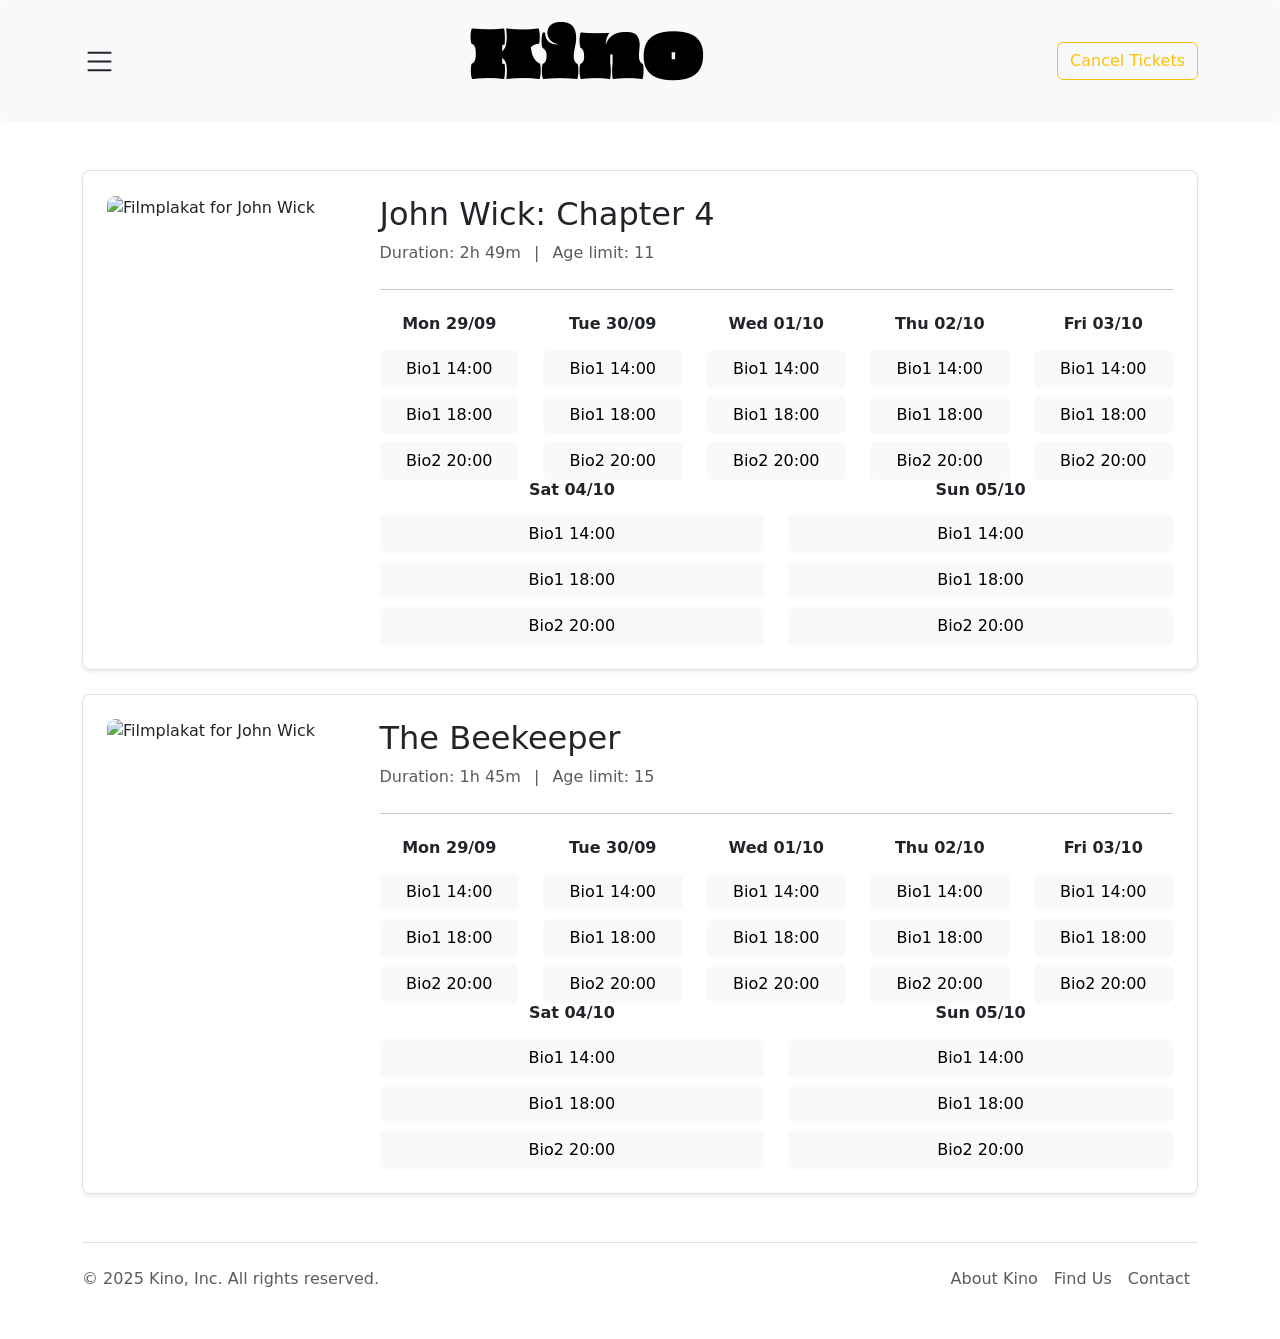
==== src/main/resources/static/index.html @ 3d9bc224 "Fix" ====
<!DOCTYPE html>
<html lang="en">
<head>
    <meta charset="UTF-8">
    <meta name="viewport" content="width=device-width, initial-scale=1">
    <title>Frontpage</title>
    <!-- Bootstrap CSS -->
    <link href="https://cdn.jsdelivr.net/npm/bootstrap@5.3.8/dist/css/bootstrap.min.css" rel="stylesheet">

    <link rel="preconnect" href="https://fonts.googleapis.com">
    <link rel="preconnect" href="https://fonts.gstatic.com" crossorigin>
    <link href="https://fonts.googleapis.com/css2?family=Oi&display=swap" rel="stylesheet">

    <link rel="stylesheet" href="css/style.css">

</head>
<body>


<!-- NAVBAR -->
<nav class="navbar bg-body-tertiary rounded mb-3" aria-label="Simple navbar">
    <div class="container">

        <div class="dropdown">
            <a href="#" class="text-dark" role="button" data-bs-toggle="dropdown" aria-expanded="false">
                <svg xmlns="http://www.w3.org/2000/svg" width="35" height="35" fill="currentColor" class="bi bi-list"
                     viewBox="0 0 16 16">
                    <path fill-rule="evenodd"
                          d="M2.5 12a.5.5 0 0 1 .5-.5h10a.5.5 0 0 1 0 1H3a.5.5 0 0 1-.5-.5m0-4a.5.5 0 0 1 .5-.5h10a.5.5 0 0 1 0 1H3a.5.5 0 0 1-.5-.5m0-4a.5.5 0 0 1 .5-.5h10a.5.5 0 0 1 0 1H3a.5.5 0 0 1-.5-.5"/>
                </svg>
            </a>
            <ul class="dropdown-menu">
                <li><a class="dropdown-item" href="#">About Kino</a></li>
                <li><a class="dropdown-item" href="#">Find Us</a></li>
                <li><a class="dropdown-item" href="#">Contact</a></li>
            </ul>
        </div>

        <a class="navbar-brand mx-auto" id="logo" href="#">Kino</a>

        <button class="btn btn-outline-warning" type="button" data-bs-toggle="modal" data-bs-target="#cancelBookingModal">
            Cancel Tickets
        </button>
    </div>
</nav>
<!-- NAVBAR -->

<!-- MOVIE CONTAINER -->
<div class="container my-5">

    <div class="border rounded-3 p-4 mb-4 shadow-sm">
        <div class="row g-4">
            <div class="col-md-3">
                <div class="movie-poster-container">
                    <img src="https://media-cache.cinematerial.com/p/500x/tzij2ug6/john-wick-chapter-4-movie-poster.jpg?v=1719548432"
                         class="img-fluid rounded-3" alt="Filmplakat for John Wick">
                    <div class="movie-info-overlay">
                        <p><strong>Genre:</strong> Action</p>
                        <p><strong>Duration:</strong> 2t 49m</p>
                        <p><strong>Age limit:</strong> 11 </p>
                        <p><strong>Release date:</strong> 10/05/2025</p>
                        <hr>
                        <p><strong>Description:</strong><br>
                            John Wick uncovers a path to defeating The High Table. But before he can earn his freedom,
                            Wick must face off against a new enemy...</p>
                        <hr>
                        <p><strong>Actors:</strong><br>
                            Keanu Reeves, Laurence Fishburne, George Georgiou...</p>
                    </div>

                </div>
            </div>
            <div class="col-md-9">

                <h2>John Wick: Chapter 4</h2>
                <p class="text-muted">
                    <span>Duration: 2h 49m</span>
                    <span class="mx-2">|</span> <span>Age limit: 11</span>
                </p>
                <hr class="my-4">
                <div class="row">

                    <div class="col">
                        <h6 class="text-center fw-bold text-nowrap">Mon 29/09</h6>
                        <div class="d-grid gap-2 mt-3">
                            <a href="#" class="btn btn-light text-nowrap showtime-btn">Bio1 14:00</a>
                            <a href="#" class="btn btn-light text-nowrap showtime-btn">Bio1 18:00</a>
                            <a href="#" class="btn btn-light text-nowrap showtime-btn">Bio2 20:00</a>
                        </div>
                    </div>

                    <div class="col">
                        <h6 class="text-center fw-bold text-nowrap">Tue 30/09</h6>
                        <div class="d-grid gap-2 mt-3">
                            <a href="#" class="btn btn-light text-nowrap showtime-btn">Bio1 14:00</a>
                            <a href="#" class="btn btn-light text-nowrap showtime-btn">Bio1 18:00</a>
                            <a href="#" class="btn btn-light text-nowrap showtime-btn">Bio2 20:00</a>
                        </div>
                    </div>

                    <div class="col">
                        <h6 class="text-center fw-bold text-nowrap">Wed 01/10</h6>
                        <div class="d-grid gap-2 mt-3">
                            <a href="#" class="btn btn-light text-nowrap showtime-btn">Bio1 14:00</a>
                            <a href="#" class="btn btn-light text-nowrap showtime-btn">Bio1 18:00</a>
                            <a href="#" class="btn btn-light text-nowrap showtime-btn">Bio2 20:00</a>
                        </div>
                    </div>

                    <div class="col">
                        <h6 class="text-center fw-bold text-nowrap">Thu 02/10</h6>
                        <div class="d-grid gap-2 mt-3">
                            <a href="#" class="btn btn-light text-nowrap showtime-btn">Bio1 14:00</a>
                            <a href="#" class="btn btn-light text-nowrap showtime-btn">Bio1 18:00</a>
                            <a href="#" class="btn btn-light text-nowrap showtime-btn">Bio2 20:00</a>
                        </div>
                    </div>

                    <div class="col">
                        <h6 class="text-center fw-bold text-nowrap">Fri 03/10</h6>
                        <div class="d-grid gap-2 mt-3">
                            <a href="#" class="btn btn-light text-nowrap showtime-btn">Bio1 14:00</a>
                            <a href="#" class="btn btn-light text-nowrap showtime-btn">Bio1 18:00</a>
                            <a href="#" class="btn btn-light text-nowrap showtime-btn">Bio2 20:00</a>
                        </div>
                    </div>

                    <div class="col">
                        <h6 class="text-center fw-bold text-nowrap">Sat 04/10</h6>
                        <div class="d-grid gap-2 mt-3">
                            <a href="#" class="btn btn-light text-nowrap showtime-btn">Bio1 14:00</a>
                            <a href="#" class="btn btn-light text-nowrap showtime-btn">Bio1 18:00</a>
                            <a href="#" class="btn btn-light text-nowrap showtime-btn">Bio2 20:00</a>
                        </div>
                    </div>

                    <div class="col">
                        <h6 class="text-center fw-bold text-nowrap">Sun 05/10</h6>
                        <div class="d-grid gap-2 mt-3">
                            <a href="#" class="btn btn-light text-nowrap showtime-btn">Bio1 14:00</a>
                            <a href="#" class="btn btn-light text-nowrap showtime-btn">Bio1 18:00</a>
                            <a href="#" class="btn btn-light text-nowrap showtime-btn">Bio2 20:00</a>
                        </div>
                    </div>

                </div>
            </div>
        </div>
    </div>


    <div class="border rounded-3 p-4 mb-4 shadow-sm">
        <div class="row g-4">
            <div class="col-md-3">
                <div class="movie-poster-container">
                    <img src="https://m.media-amazon.com/images/M/MV5BNzg3YjVmZGYtOTc5MC00MDdiLTllOTYtZWQ0ODQ1MmMyNTExXkEyXkFqcGc@._V1_FMjpg_UX1000_.jpg"
                         class="img-fluid rounded-3" alt="Filmplakat for John Wick">
                    <div class="movie-info-overlay">
                        <p><strong>Genre:</strong> Action</p>
                        <p><strong>Duration:</strong> 1t 45m</p>
                        <p><strong>Age limit:</strong> 15 </p>
                        <p><strong>Release date:</strong> 18/02/2024</p>
                        <hr>
                        <p><strong>Description:</strong><br>
                            A former operative of a powerful organization embarks on a brutal campaign for vengeance.
                        </p>
                        <hr>
                        <p><strong>Actors:</strong><br>
                            Jason Statham, Emmy Raver-Lampman, Bobby Naderi...</p>
                    </div>

                </div>
            </div>
            <div class="col-md-9">

                <h2>The Beekeeper</h2>
                <p class="text-muted">
                    <span>Duration: 1h 45m</span>
                    <span class="mx-2">|</span> <span>Age limit: 15</span>
                </p>
                <hr class="my-4">
                <div class="row">

                    <div class="col">
                        <h6 class="text-center fw-bold text-nowrap">Mon 29/09</h6>
                        <div class="d-grid gap-2 mt-3">
                            <a href="#" class="btn btn-light text-nowrap showtime-btn">Bio1 14:00</a>
                            <a href="#" class="btn btn-light text-nowrap showtime-btn">Bio1 18:00</a>
                            <a href="#" class="btn btn-light text-nowrap showtime-btn">Bio2 20:00</a>
                        </div>
                    </div>

                    <div class="col">
                        <h6 class="text-center fw-bold text-nowrap">Tue 30/09</h6>
                        <div class="d-grid gap-2 mt-3">
                            <a href="#" class="btn btn-light text-nowrap showtime-btn">Bio1 14:00</a>
                            <a href="#" class="btn btn-light text-nowrap showtime-btn">Bio1 18:00</a>
                            <a href="#" class="btn btn-light text-nowrap showtime-btn">Bio2 20:00</a>
                        </div>
                    </div>

                    <div class="col">
                        <h6 class="text-center fw-bold text-nowrap">Wed 01/10</h6>
                        <div class="d-grid gap-2 mt-3">
                            <a href="#" class="btn btn-light text-nowrap showtime-btn">Bio1 14:00</a>
                            <a href="#" class="btn btn-light text-nowrap showtime-btn">Bio1 18:00</a>
                            <a href="#" class="btn btn-light text-nowrap showtime-btn">Bio2 20:00</a>
                        </div>
                    </div>

                    <div class="col">
                        <h6 class="text-center fw-bold text-nowrap">Thu 02/10</h6>
                        <div class="d-grid gap-2 mt-3">
                            <a href="#" class="btn btn-light text-nowrap showtime-btn">Bio1 14:00</a>
                            <a href="#" class="btn btn-light text-nowrap showtime-btn">Bio1 18:00</a>
                            <a href="#" class="btn btn-light text-nowrap showtime-btn">Bio2 20:00</a>
                        </div>
                    </div>

                    <div class="col">
                        <h6 class="text-center fw-bold text-nowrap">Fri 03/10</h6>
                        <div class="d-grid gap-2 mt-3">
                            <a href="#" class="btn btn-light text-nowrap showtime-btn">Bio1 14:00</a>
                            <a href="#" class="btn btn-light text-nowrap showtime-btn">Bio1 18:00</a>
                            <a href="#" class="btn btn-light text-nowrap showtime-btn">Bio2 20:00</a>
                        </div>
                    </div>

                    <div class="col">
                        <h6 class="text-center fw-bold text-nowrap">Sat 04/10</h6>
                        <div class="d-grid gap-2 mt-3">
                            <a href="#" class="btn btn-light text-nowrap showtime-btn">Bio1 14:00</a>
                            <a href="#" class="btn btn-light text-nowrap showtime-btn">Bio1 18:00</a>
                            <a href="#" class="btn btn-light text-nowrap showtime-btn">Bio2 20:00</a>
                        </div>
                    </div>

                    <div class="col">
                        <h6 class="text-center fw-bold text-nowrap">Sun 05/10</h6>
                        <div class="d-grid gap-2 mt-3">
                            <a href="#" class="btn btn-light text-nowrap showtime-btn">Bio1 14:00</a>
                            <a href="#" class="btn btn-light text-nowrap showtime-btn">Bio1 18:00</a>
                            <a href="#" class="btn btn-light text-nowrap showtime-btn">Bio2 20:00</a>
                        </div>
                    </div>

                </div>
            </div>
        </div>
    </div>


</div>
<!-- MOVIE CONTAINER -->







<div class="modal fade" id="cancelBookingModal" tabindex="-1" aria-labelledby="cancelBookingModalLabel" aria-hidden="true">
    <div class="modal-dialog modal-dialog-centered">
        <div class="modal-content">

            <div class="modal-header">
                <h5 class="modal-title" id="cancelBookingModalLabel">Cancel Your Tickets</h5>
                <button type="button" class="btn-close" data-bs-dismiss="modal" aria-label="Close"></button>
            </div>

            <div class="modal-body">

                <div id="modal-step-1">
                    <p>Enter your email and booking code to find and cancel your order.</p>
                    <form>
                        <div class="mb-3">
                            <label for="emailInput" class="form-label">Email address</label>
                            <input type="email" class="form-control" id="emailInput" placeholder="name@example.com">
                        </div>
                        <div class="mb-3">
                            <label for="bookingCodeInput" class="form-label">Booking code</label>
                            <input type="text" class="form-control" id="bookingCodeInput" placeholder="Enter your code here...">
                        </div>
                    </form>
                </div>

                <div id="modal-step-2" class="d-none text-center">
                    <h4>John Wick: Chapter 4</h4>
                    <p class="lead">Monday 29/09/2025</p>
                    <p><strong>Number of tickets: 5</strong></p>
                    <p class="mt-4">Are you sure you want to cancel this booking?</p>
                </div>

            </div>
            <div class="modal-footer">

                <div id="footer-step-1">
                    <button type="button" class="btn btn-primary" id="submit-booking-code">Submit</button>
                </div>

                <div id="footer-step-2" class="d-none w-100 d-flex justify-content-between">
                    <button type="button" class="btn btn-danger" id="back-to-step-1">Go Back</button>
                    <button type="button" class="btn btn-success">Confirm Cancellation</button>
                </div>

            </div>
        </div>
    </div>
</div>







<div class="modal fade" id="seatSelectionModal" tabindex="-1" aria-labelledby="seatSelectionModalLabel" aria-hidden="true">
    <div class="modal-dialog modal-xl modal-dialog-centered">
        <div class="modal-content bg-dark text-white">

            <div class="modal-header border-secondary">
                <h5 class="modal-title" id="seatSelectionModalLabel">Select Your Seats</h5>
                <button type="button" class="btn-close btn-close-white" data-bs-dismiss="modal" aria-label="Close"></button>
            </div>

            <div class="modal-body">
                <div id="seat-map-container"></div>

                <div class="d-flex justify-content-center gap-4 mt-4">
                    <div class="d-flex align-items-center gap-2">
                        <div class="seat-legend available"></div>
                        <span>Available Seat</span>
                    </div>
                    <div class="d-flex align-items-center gap-2">
                        <div class="seat-legend selected"></div>
                        <span>Your Seats</span>
                    </div>
                    <div class="d-flex align-items-center gap-2">
                        <div class="seat-legend sold"></div>
                        <span>Sold</span>
                    </div>
                </div>
            </div>

            <div class="modal-footer border-secondary">
                <button type="button" class="btn btn-danger" data-bs-dismiss="modal">Cancel</button>
                <button type="button" class="btn btn-success">Confirm</button>
            </div>
        </div>
    </div>
</div>










<!-- FOOTER -->
<div class="container">
    <footer class="d-flex flex-wrap justify-content-between align-items-center py-3 my-4 border-top">

        <p class="col-md-5 mb-0 text-muted">&copy; 2025 Kino, Inc. All rights reserved.</p>

        <ul class="nav col-md-4 justify-content-end">
            <li class="nav-item"><a href="#" class="nav-link px-2 text-muted">About Kino</a></li>
            <li class="nav-item"><a href="#" class="nav-link px-2 text-muted">Find Us</a></li>
            <li class="nav-item"><a href="#" class="nav-link px-2 text-muted">Contact</a></li>
        </ul>

    </footer>
</div>
<!-- FOOTER -->








<!-- Bootstrap JavaScript -->
<script src="https://cdn.jsdelivr.net/npm/bootstrap@5.3.8/dist/js/bootstrap.bundle.min.js"></script>

<script src="js/script.js"></script>



</body>

</html>
---- src/main/resources/static/css/style.css ----
#logo {
    font-family: 'Oi', sans-serif;
    font-size: 4rem; /* Juster størrelsen efter smag */
}


/* 1. Containeren der holder både billede og overlay */
.movie-poster-container {
    position: relative; /* Nødvendig for at kunne positionere overlay'et korrekt indeni */
    cursor: pointer; /* Ændrer musen til en hånd, så det føles interaktivt */
    overflow: hidden; /* Sikrer at overlay'ets afrundede hjørner matcher billedets */
    border-radius: var(--bs-border-radius-lg); /* Matcher Bootstraps "rounded-3" */
}

/* 2. Selve overlay-boksen med information */
.movie-info-overlay {
    position: absolute;
    top: 0;
    left: 0;
    width: 100%;
    height: 100%;

    background-color: rgba(20, 20, 20, 0.95);
    color: white;

    padding: 1.5rem;

    opacity: 0;
    visibility: hidden;

    transition: opacity 0.3s ease-in-out, visibility 0.3s ease-in-out;

    /* BEHOLD DENNE LINJE for at aktivere scroll */
    overflow-y: auto;

    /* ---- NY KODE STARTER HER ---- */

    /* Regel til at skjule scrollbar i Firefox */
    scrollbar-width: none;

    /* Regel til at skjule scrollbar i Internet Explorer og Edge (ældre) */
    -ms-overflow-style: none;
}

/* Ny, separat regel til at skjule scrollbar i Chrome, Safari og andre WebKit-browsere */
.movie-info-overlay::-webkit-scrollbar {
    display: none;
}

/* 3. Magien: Når man holder musen over containeren, vises overlay'et */
.movie-poster-container:hover .movie-info-overlay {
    opacity: 1; /* Gør den fuldt synlig */
    visibility: visible;
}




/* Custom CSS til sædevælger */
#seat-map-container {
    display: grid;
    /* Laver et gitter med 12 lige brede kolonner */
    grid-template-columns: repeat(12, auto);
    gap: 6px; /* Afstand mellem sæderne */
    justify-content: center;     /* Centrerer hele det nu mindre gitter i midten af modalen */

}

.seat {
    width: 25px;
    height: 25px;
    background-color: #800080; /* Lilla for ledige sæder */
    border-radius: 4px;
    cursor: pointer;
    transition: transform 0.1s ease-in-out, background-color 0.2s;
}

/* Visuel feedback når man holder musen over et ledigt sæde */
.seat:not(.sold):not(.selected):hover {
    transform: scale(1.1);
    background-color: #a040a0;
}

.seat.sold {
    background-color: #dc3545; /* Rød for solgte sæder */
    cursor: not-allowed;
}

.seat.selected {
    background-color: #ffffff; /* Hvid for valgte sæder */
}

/* CSS til farveforklaringen (legend) */
.seat-legend {
    width: 20px;
    height: 20px;
    border-radius: 4px;
}
.seat-legend.available { background-color: #800080; }
.seat-legend.selected { background-color: #ffffff; }
.seat-legend.sold { background-color: #dc3545; }
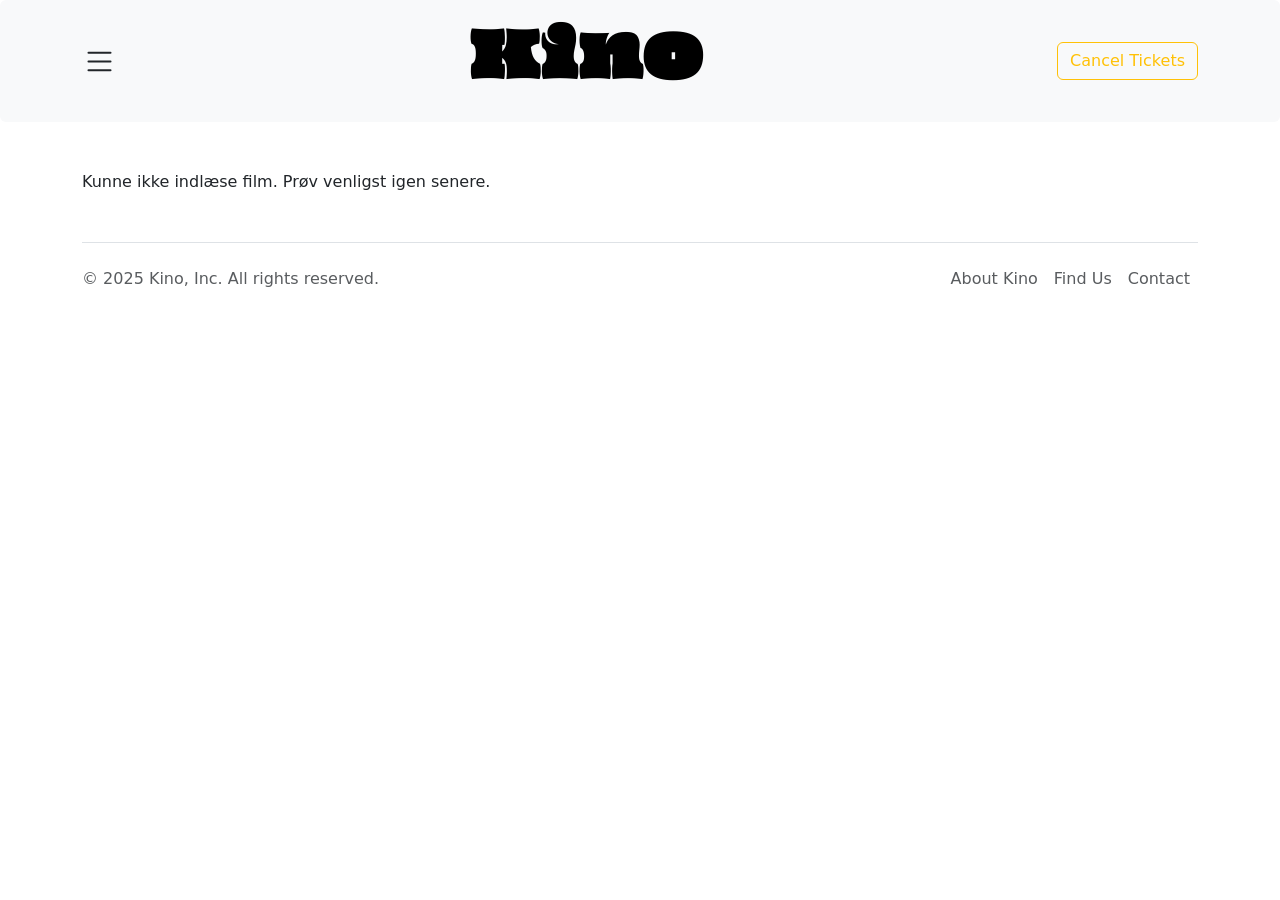
==== commit b06cd0fc: "Film kan ses via template!" ====
--- a/src/main/resources/static/index.html
+++ b/src/main/resources/static/index.html
@@ -4,7 +4,6 @@
     <meta charset="UTF-8">
     <meta name="viewport" content="width=device-width, initial-scale=1">
     <title>Frontpage</title>
-    <!-- Bootstrap CSS -->
     <link href="https://cdn.jsdelivr.net/npm/bootstrap@5.3.8/dist/css/bootstrap.min.css" rel="stylesheet">
 
     <link rel="preconnect" href="https://fonts.googleapis.com">
@@ -17,7 +16,6 @@
 <body>
 
 
-<!-- NAVBAR -->
 <nav class="navbar bg-body-tertiary rounded mb-3" aria-label="Simple navbar">
     <div class="container">
 
@@ -38,228 +36,47 @@
 
         <a class="navbar-brand mx-auto" id="logo" href="#">Kino</a>
 
-        <button class="btn btn-outline-warning" type="button" data-bs-toggle="modal" data-bs-target="#cancelBookingModal">
+        <button class="btn btn-outline-warning" type="button" data-bs-toggle="modal"
+                data-bs-target="#cancelBookingModal">
             Cancel Tickets
         </button>
     </div>
 </nav>
-<!-- NAVBAR -->
-
-<!-- MOVIE CONTAINER -->
-<div class="container my-5">
-
+<template id="movie-template">
     <div class="border rounded-3 p-4 mb-4 shadow-sm">
         <div class="row g-4">
             <div class="col-md-3">
                 <div class="movie-poster-container">
-                    <img src="https://media-cache.cinematerial.com/p/500x/tzij2ug6/john-wick-chapter-4-movie-poster.jpg?v=1719548432"
-                         class="img-fluid rounded-3" alt="Filmplakat for John Wick">
+                    <img class="img-fluid rounded-3 movie-poster" alt="Filmplakat">
                     <div class="movie-info-overlay">
-                        <p><strong>Genre:</strong> Action</p>
-                        <p><strong>Duration:</strong> 2t 49m</p>
-                        <p><strong>Age limit:</strong> 11 </p>
-                        <p><strong>Release date:</strong> 10/05/2025</p>
+                        <p><strong>Genre:</strong> <span class="movie-genre"></span></p>
+                        <p><strong>Duration:</strong> <span class="movie-duration"></span></p>
+                        <p><strong>Age limit:</strong> <span class="movie-age-limit"></span></p>
+                        <p><strong>Release date:</strong> <span class="movie-release-date"></span></p>
                         <hr>
-                        <p><strong>Description:</strong><br>
-                            John Wick uncovers a path to defeating The High Table. But before he can earn his freedom,
-                            Wick must face off against a new enemy...</p>
+                        <p><strong>Description:</strong><br><span class="movie-description"></span></p>
                         <hr>
-                        <p><strong>Actors:</strong><br>
-                            Keanu Reeves, Laurence Fishburne, George Georgiou...</p>
+                        <p><strong>Actors:</strong><br><span class="movie-actors"></span></p>
                     </div>
-
                 </div>
             </div>
             <div class="col-md-9">
-
-                <h2>John Wick: Chapter 4</h2>
+                <h2 class="movie-title"></h2>
                 <p class="text-muted">
-                    <span>Duration: 2h 49m</span>
-                    <span class="mx-2">|</span> <span>Age limit: 11</span>
+                    <span>Duration: <span class="movie-duration-text"></span></span>
+                    <span class="mx-2">|</span> <span>Age limit: <span class="movie-age-limit-text"></span></span>
                 </p>
                 <hr class="my-4">
-                <div class="row">
-
-                    <div class="col">
-                        <h6 class="text-center fw-bold text-nowrap">Mon 29/09</h6>
-                        <div class="d-grid gap-2 mt-3">
-                            <a href="#" class="btn btn-light text-nowrap showtime-btn">Bio1 14:00</a>
-                            <a href="#" class="btn btn-light text-nowrap showtime-btn">Bio1 18:00</a>
-                            <a href="#" class="btn btn-light text-nowrap showtime-btn">Bio2 20:00</a>
-                        </div>
-                    </div>
-
-                    <div class="col">
-                        <h6 class="text-center fw-bold text-nowrap">Tue 30/09</h6>
-                        <div class="d-grid gap-2 mt-3">
-                            <a href="#" class="btn btn-light text-nowrap showtime-btn">Bio1 14:00</a>
-                            <a href="#" class="btn btn-light text-nowrap showtime-btn">Bio1 18:00</a>
-                            <a href="#" class="btn btn-light text-nowrap showtime-btn">Bio2 20:00</a>
-                        </div>
-                    </div>
-
-                    <div class="col">
-                        <h6 class="text-center fw-bold text-nowrap">Wed 01/10</h6>
-                        <div class="d-grid gap-2 mt-3">
-                            <a href="#" class="btn btn-light text-nowrap showtime-btn">Bio1 14:00</a>
-                            <a href="#" class="btn btn-light text-nowrap showtime-btn">Bio1 18:00</a>
-                            <a href="#" class="btn btn-light text-nowrap showtime-btn">Bio2 20:00</a>
-                        </div>
-                    </div>
-
-                    <div class="col">
-                        <h6 class="text-center fw-bold text-nowrap">Thu 02/10</h6>
-                        <div class="d-grid gap-2 mt-3">
-                            <a href="#" class="btn btn-light text-nowrap showtime-btn">Bio1 14:00</a>
-                            <a href="#" class="btn btn-light text-nowrap showtime-btn">Bio1 18:00</a>
-                            <a href="#" class="btn btn-light text-nowrap showtime-btn">Bio2 20:00</a>
-                        </div>
-                    </div>
-
-                    <div class="col">
-                        <h6 class="text-center fw-bold text-nowrap">Fri 03/10</h6>
-                        <div class="d-grid gap-2 mt-3">
-                            <a href="#" class="btn btn-light text-nowrap showtime-btn">Bio1 14:00</a>
-                            <a href="#" class="btn btn-light text-nowrap showtime-btn">Bio1 18:00</a>
-                            <a href="#" class="btn btn-light text-nowrap showtime-btn">Bio2 20:00</a>
-                        </div>
-                    </div>
-
-                    <div class="col">
-                        <h6 class="text-center fw-bold text-nowrap">Sat 04/10</h6>
-                        <div class="d-grid gap-2 mt-3">
-                            <a href="#" class="btn btn-light text-nowrap showtime-btn">Bio1 14:00</a>
-                            <a href="#" class="btn btn-light text-nowrap showtime-btn">Bio1 18:00</a>
-                            <a href="#" class="btn btn-light text-nowrap showtime-btn">Bio2 20:00</a>
-                        </div>
-                    </div>
-
-                    <div class="col">
-                        <h6 class="text-center fw-bold text-nowrap">Sun 05/10</h6>
-                        <div class="d-grid gap-2 mt-3">
-                            <a href="#" class="btn btn-light text-nowrap showtime-btn">Bio1 14:00</a>
-                            <a href="#" class="btn btn-light text-nowrap showtime-btn">Bio1 18:00</a>
-                            <a href="#" class="btn btn-light text-nowrap showtime-btn">Bio2 20:00</a>
-                        </div>
-                    </div>
-
+                <div class="row movie-showtimes-container">
                 </div>
             </div>
         </div>
     </div>
-
-
-    <div class="border rounded-3 p-4 mb-4 shadow-sm">
-        <div class="row g-4">
-            <div class="col-md-3">
-                <div class="movie-poster-container">
-                    <img src="https://m.media-amazon.com/images/M/MV5BNzg3YjVmZGYtOTc5MC00MDdiLTllOTYtZWQ0ODQ1MmMyNTExXkEyXkFqcGc@._V1_FMjpg_UX1000_.jpg"
-                         class="img-fluid rounded-3" alt="Filmplakat for John Wick">
-                    <div class="movie-info-overlay">
-                        <p><strong>Genre:</strong> Action</p>
-                        <p><strong>Duration:</strong> 1t 45m</p>
-                        <p><strong>Age limit:</strong> 15 </p>
-                        <p><strong>Release date:</strong> 18/02/2024</p>
-                        <hr>
-                        <p><strong>Description:</strong><br>
-                            A former operative of a powerful organization embarks on a brutal campaign for vengeance.
-                        </p>
-                        <hr>
-                        <p><strong>Actors:</strong><br>
-                            Jason Statham, Emmy Raver-Lampman, Bobby Naderi...</p>
-                    </div>
-
-                </div>
-            </div>
-            <div class="col-md-9">
-
-                <h2>The Beekeeper</h2>
-                <p class="text-muted">
-                    <span>Duration: 1h 45m</span>
-                    <span class="mx-2">|</span> <span>Age limit: 15</span>
-                </p>
-                <hr class="my-4">
-                <div class="row">
-
-                    <div class="col">
-                        <h6 class="text-center fw-bold text-nowrap">Mon 29/09</h6>
-                        <div class="d-grid gap-2 mt-3">
-                            <a href="#" class="btn btn-light text-nowrap showtime-btn">Bio1 14:00</a>
-                            <a href="#" class="btn btn-light text-nowrap showtime-btn">Bio1 18:00</a>
-                            <a href="#" class="btn btn-light text-nowrap showtime-btn">Bio2 20:00</a>
-                        </div>
-                    </div>
-
-                    <div class="col">
-                        <h6 class="text-center fw-bold text-nowrap">Tue 30/09</h6>
-                        <div class="d-grid gap-2 mt-3">
-                            <a href="#" class="btn btn-light text-nowrap showtime-btn">Bio1 14:00</a>
-                            <a href="#" class="btn btn-light text-nowrap showtime-btn">Bio1 18:00</a>
-                            <a href="#" class="btn btn-light text-nowrap showtime-btn">Bio2 20:00</a>
-                        </div>
-                    </div>
-
-                    <div class="col">
-                        <h6 class="text-center fw-bold text-nowrap">Wed 01/10</h6>
-                        <div class="d-grid gap-2 mt-3">
-                            <a href="#" class="btn btn-light text-nowrap showtime-btn">Bio1 14:00</a>
-                            <a href="#" class="btn btn-light text-nowrap showtime-btn">Bio1 18:00</a>
-                            <a href="#" class="btn btn-light text-nowrap showtime-btn">Bio2 20:00</a>
-                        </div>
-                    </div>
-
-                    <div class="col">
-                        <h6 class="text-center fw-bold text-nowrap">Thu 02/10</h6>
-                        <div class="d-grid gap-2 mt-3">
-                            <a href="#" class="btn btn-light text-nowrap showtime-btn">Bio1 14:00</a>
-                            <a href="#" class="btn btn-light text-nowrap showtime-btn">Bio1 18:00</a>
-                            <a href="#" class="btn btn-light text-nowrap showtime-btn">Bio2 20:00</a>
-                        </div>
-                    </div>
-
-                    <div class="col">
-                        <h6 class="text-center fw-bold text-nowrap">Fri 03/10</h6>
-                        <div class="d-grid gap-2 mt-3">
-                            <a href="#" class="btn btn-light text-nowrap showtime-btn">Bio1 14:00</a>
-                            <a href="#" class="btn btn-light text-nowrap showtime-btn">Bio1 18:00</a>
-                            <a href="#" class="btn btn-light text-nowrap showtime-btn">Bio2 20:00</a>
-                        </div>
-                    </div>
-
-                    <div class="col">
-                        <h6 class="text-center fw-bold text-nowrap">Sat 04/10</h6>
-                        <div class="d-grid gap-2 mt-3">
-                            <a href="#" class="btn btn-light text-nowrap showtime-btn">Bio1 14:00</a>
-                            <a href="#" class="btn btn-light text-nowrap showtime-btn">Bio1 18:00</a>
-                            <a href="#" class="btn btn-light text-nowrap showtime-btn">Bio2 20:00</a>
-                        </div>
-                    </div>
-
-                    <div class="col">
-                        <h6 class="text-center fw-bold text-nowrap">Sun 05/10</h6>
-                        <div class="d-grid gap-2 mt-3">
-                            <a href="#" class="btn btn-light text-nowrap showtime-btn">Bio1 14:00</a>
-                            <a href="#" class="btn btn-light text-nowrap showtime-btn">Bio1 18:00</a>
-                            <a href="#" class="btn btn-light text-nowrap showtime-btn">Bio2 20:00</a>
-                        </div>
-                    </div>
-
-                </div>
-            </div>
-        </div>
-    </div>
-
-
+</template>
+<div class="container my-5" id="movie-container">
 </div>
-<!-- MOVIE CONTAINER -->
-
-
-
-
-
-
-
-<div class="modal fade" id="cancelBookingModal" tabindex="-1" aria-labelledby="cancelBookingModalLabel" aria-hidden="true">
+<div class="modal fade" id="cancelBookingModal" tabindex="-1" aria-labelledby="cancelBookingModalLabel"
+     aria-hidden="true">
     <div class="modal-dialog modal-dialog-centered">
         <div class="modal-content">
 
@@ -279,7 +96,8 @@
                         </div>
                         <div class="mb-3">
                             <label for="bookingCodeInput" class="form-label">Booking code</label>
-                            <input type="text" class="form-control" id="bookingCodeInput" placeholder="Enter your code here...">
+                            <input type="text" class="form-control" id="bookingCodeInput"
+                                   placeholder="Enter your code here...">
                         </div>
                     </form>
                 </div>
@@ -308,19 +126,15 @@
     </div>
 </div>
 
-
-
-
-
-
-
-<div class="modal fade" id="seatSelectionModal" tabindex="-1" aria-labelledby="seatSelectionModalLabel" aria-hidden="true">
+<div class="modal fade" id="seatSelectionModal" tabindex="-1" aria-labelledby="seatSelectionModalLabel"
+     aria-hidden="true">
     <div class="modal-dialog modal-xl modal-dialog-centered">
         <div class="modal-content bg-dark text-white">
 
             <div class="modal-header border-secondary">
                 <h5 class="modal-title" id="seatSelectionModalLabel">Select Your Seats</h5>
-                <button type="button" class="btn-close btn-close-white" data-bs-dismiss="modal" aria-label="Close"></button>
+                <button type="button" class="btn-close btn-close-white" data-bs-dismiss="modal"
+                        aria-label="Close"></button>
             </div>
 
             <div class="modal-body">
@@ -351,15 +165,6 @@
 </div>
 
 
-
-
-
-
-
-
-
-
-<!-- FOOTER -->
 <div class="container">
     <footer class="d-flex flex-wrap justify-content-between align-items-center py-3 my-4 border-top">
 
@@ -373,22 +178,11 @@
 
     </footer>
 </div>
-<!-- FOOTER -->
-
-
-
-
-
-
-
-
-<!-- Bootstrap JavaScript -->
 <script src="https://cdn.jsdelivr.net/npm/bootstrap@5.3.8/dist/js/bootstrap.bundle.min.js"></script>
 
 <script src="js/script.js"></script>
 
 
-
 </body>
 
 </html>
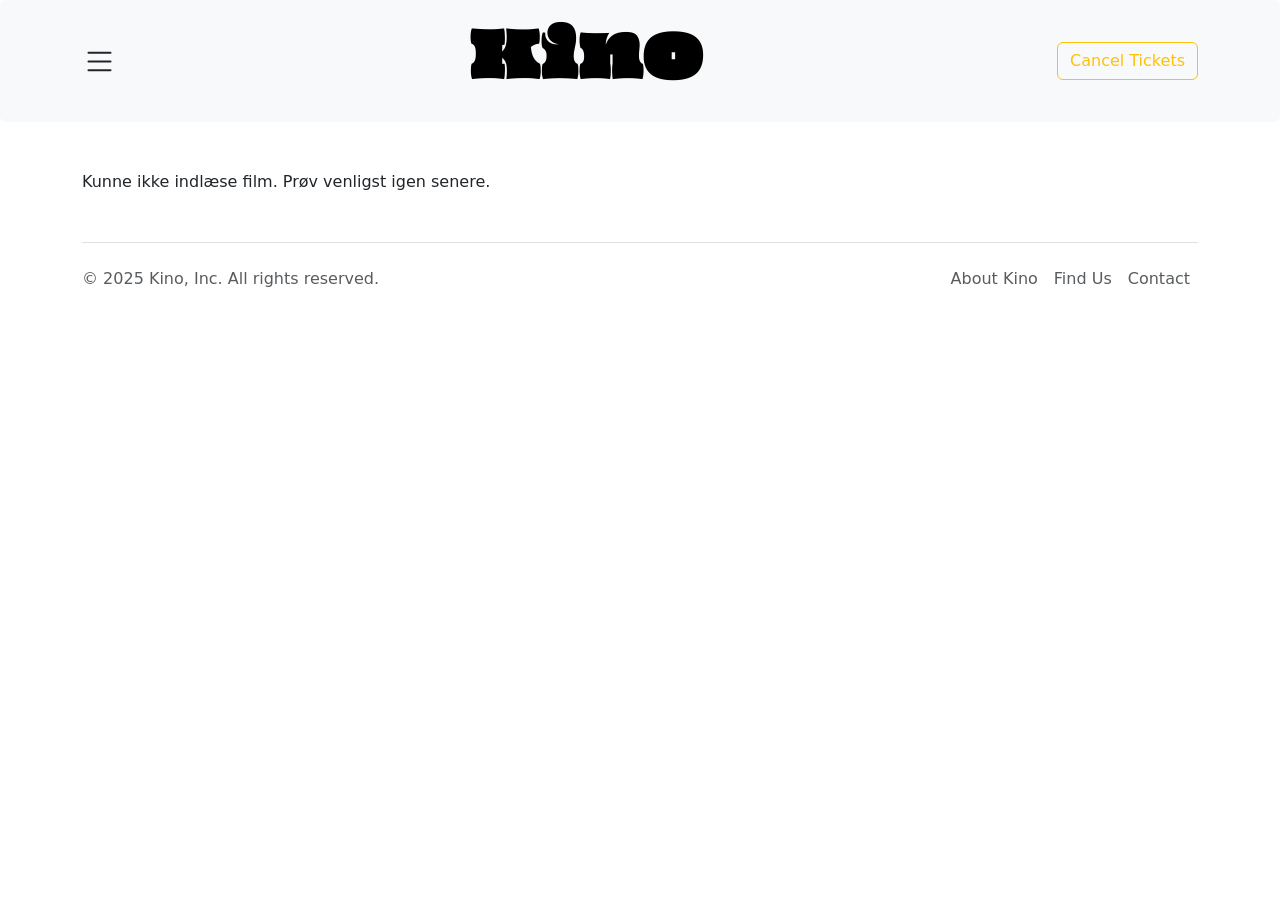
==== commit 985f107e: "drop-down nasty" ====
--- a/src/main/resources/static/index.html
+++ b/src/main/resources/static/index.html
@@ -28,9 +28,9 @@
                 </svg>
             </a>
             <ul class="dropdown-menu">
-                <li><a class="dropdown-item" href="#">About Kino</a></li>
-                <li><a class="dropdown-item" href="#">Find Us</a></li>
-                <li><a class="dropdown-item" href="#">Contact</a></li>
+                <li><a class="dropdown-item" data-bs-toggle="modal" data-bs-target="#aboutModal">About Kino</a></li>
+                <li><a class="dropdown-item" data-bs-toggle="modal" data-bs-target="#findUsModal">Find Us</a></li>
+                <li><a class="dropdown-item" data-bs-toggle="modal" data-bs-target="#contactModal">Contact</a></li>
             </ul>
         </div>
 
@@ -179,9 +179,74 @@
     </footer>
 </div>
 <script src="https://cdn.jsdelivr.net/npm/bootstrap@5.3.8/dist/js/bootstrap.bundle.min.js"></script>
-
-<script src="js/script.js"></script>
-
+<script src="js/showings.js" type="module"></script>
+<script src="js/script.js" type="module"></script>
+
+<!-- About -->
+<div class="modal fade" id="aboutModal" tabindex="-1" aria-labelledby="aboutLabel" aria-hidden="true">
+    <div class="modal-dialog modal-lg modal-dialog-centered">
+        <div class="modal-content">
+            <div class="modal-header">
+                <h5 class="modal-title" id="aboutLabel">About Kino</h5>
+                <button type="button" class="btn-close" data-bs-dismiss="modal" aria-label="Close"></button>
+            </div>
+            <div class="modal-body">
+                <p>Kino er et hyggeligt nabolagsbiografprojekt med fokus på nye premierer og klassikere.</p>
+                <ul class="mb-0">
+                    <li>2 rummelige sale</li>
+                    <li>Billige biografbilletter</li>
+                    <li>Saler kan bookes ved aftale</li>
+                </ul>
+            </div>
+            <div class="modal-footer">
+                <button class="btn btn-secondary" data-bs-dismiss="modal">Close</button>
+            </div>
+        </div>
+    </div>
+</div>
+
+<!-- Find Us -->
+<div class="modal fade" id="findUsModal" tabindex="-1" aria-labelledby="findUsLabel" aria-hidden="true">
+    <div class="modal-dialog modal-md modal-dialog-centered">
+        <div class="modal-content">
+            <div class="modal-header">
+                <h5 class="modal-title" id="findUsLabel">Find Us</h5>
+                <button type="button" class="btn-close" data-bs-dismiss="modal" aria-label="Close"></button>
+            </div>
+            <div class="modal-body">
+                <p>Sundholmsvej 42, 2300 København</p>
+                <p class="mb-2">din luder</p>
+                <div class="ratio ratio-16x9 rounded overflow-hidden">
+                    <iframe
+                            src="https://www.openstreetmap.org/export/embed.html?bbox=12.565%2C55.69%2C12.58%2C55.70&layer=mapnik"
+                            style="border:0" loading="lazy" referrerpolicy="no-referrer-when-downgrade"></iframe>
+                </div>
+            </div>
+            <div class="modal-footer">
+                <button class="btn btn-secondary" data-bs-dismiss="modal">Close</button>
+            </div>
+        </div>
+    </div>
+</div>
+
+<!-- Contact -->
+<div class="modal fade" id="contactModal" tabindex="-1" aria-labelledby="contactLabel" aria-hidden="true">
+    <div class="modal-dialog modal-sm modal-dialog-centered">
+        <div class="modal-content">
+            <div class="modal-header">
+                <h5 class="modal-title" id="contactLabel">Contact</h5>
+                <button type="button" class="btn-close" data-bs-dismiss="modal" aria-label="Close"></button>
+            </div>
+            <div class="modal-body">
+                <form class="vstack gap-3">
+                    <input type="email" class="form-control" placeholder="Email">
+                    <textarea class="form-control" rows="4" placeholder="Your message"></textarea>
+                    <button type="button" class="btn btn-primary">Send</button>
+                </form>
+            </div>
+        </div>
+    </div>
+</div>
 
 </body>
 
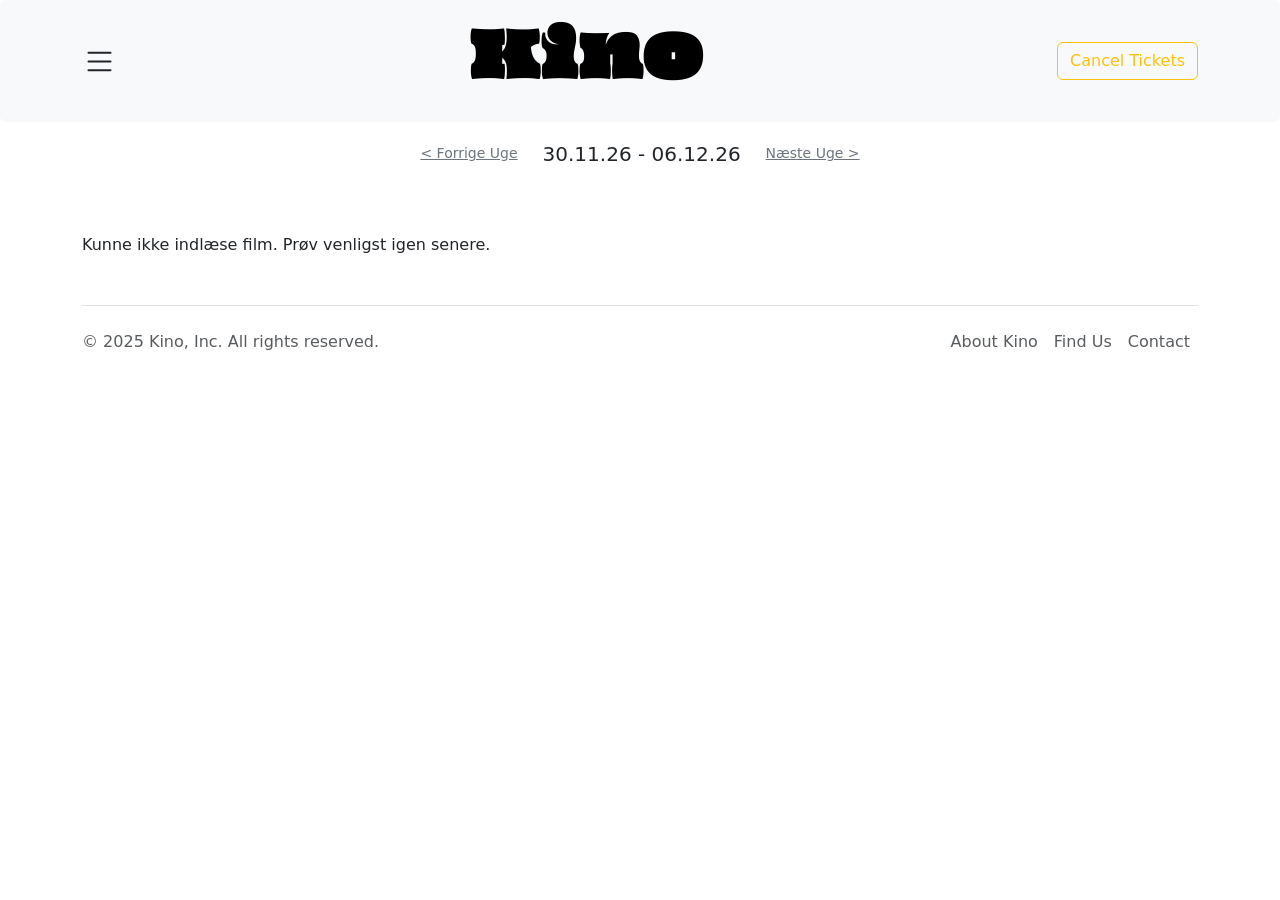
==== commit d60ae1b4: "dates and showings" ====
--- a/src/main/resources/static/index.html
+++ b/src/main/resources/static/index.html
@@ -41,6 +41,7 @@
             Cancel Tickets
         </button>
     </div>
+
 </nav>
 <template id="movie-template">
     <div class="border rounded-3 p-4 mb-4 shadow-sm">
@@ -73,6 +74,20 @@
         </div>
     </div>
 </template>
+
+<!-- 🎯 START UGE-NAVIGATION: 'Næste Uge' er nu en btn-link 🎯 -->
+<div class="d-flex justify-content-center" id="weekSelector">
+    <div class="d-flex align-items-center mb-3 gap-3">
+
+        <button class="btn btn-link text-secondary btn-sm week-next-btn" id="pastWeek">&lt; Forrige Uge</button>
+
+        <h5 class="m-0 week-display-text text-nowrap" id="currentWeek">(DD/MM - DD/MM)</h5>
+
+        <button class="btn btn-link text-secondary btn-sm week-next-btn" id="comingWeek">Næste Uge &gt;</button>
+    </div>
+</div>
+<!-- 🎯 SLUT UGE-NAVIGATION 🎯 -->
+
 <div class="container my-5" id="movie-container">
 </div>
 <div class="modal fade" id="cancelBookingModal" tabindex="-1" aria-labelledby="cancelBookingModalLabel"
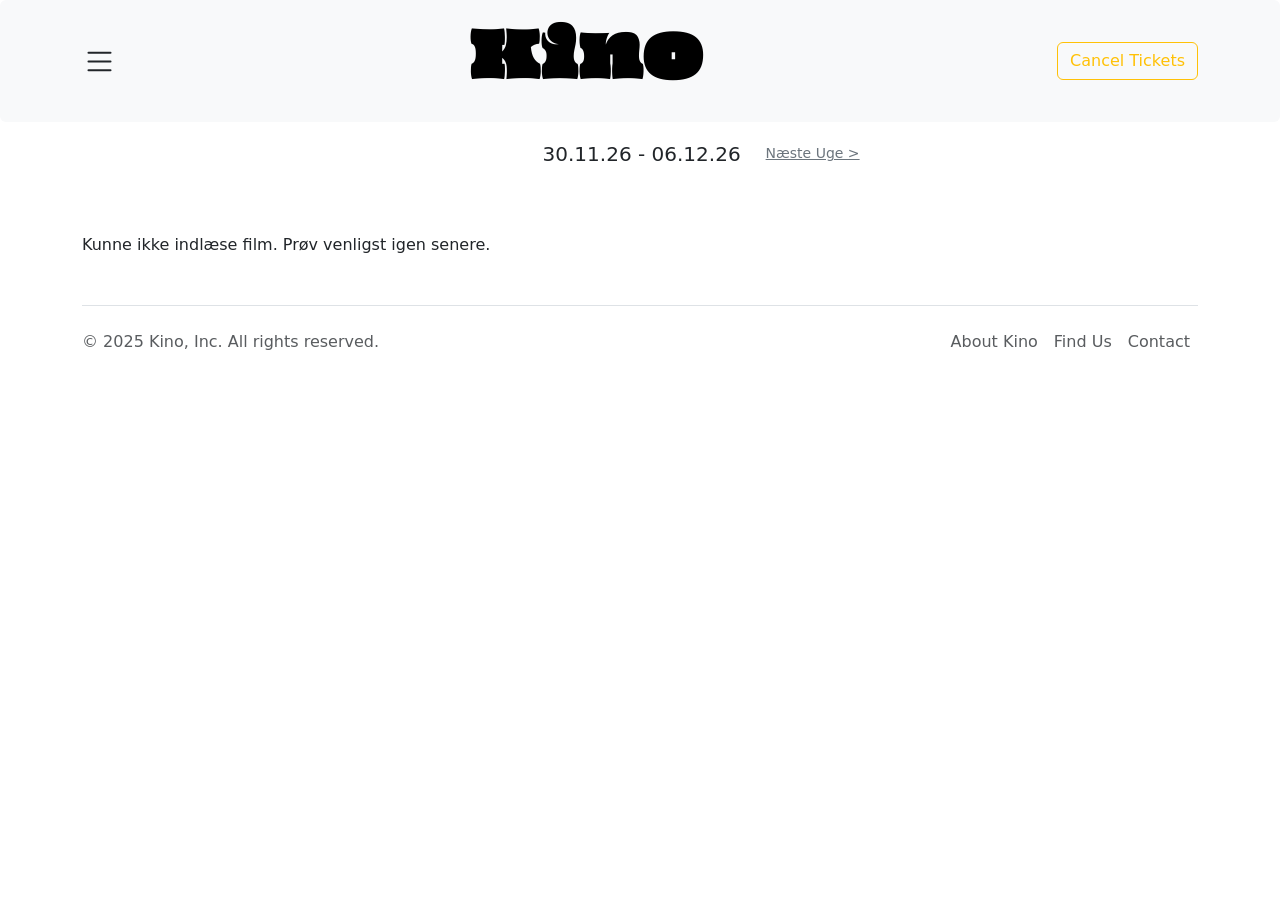
==== commit 72f83224: "update for booking shows as a user" ====
--- a/src/main/resources/static/index.html
+++ b/src/main/resources/static/index.html
@@ -149,7 +149,7 @@
             <div class="modal-header border-secondary">
                 <h5 class="modal-title" id="seatSelectionModalLabel">Select Your Seats</h5>
                 <button type="button" class="btn-close btn-close-white" data-bs-dismiss="modal"
-                        aria-label="Close"></button>
+                        aria-label="Close" id="seat-map-close-btn"></button>
             </div>
 
             <div class="modal-body">
@@ -172,8 +172,8 @@
             </div>
 
             <div class="modal-footer border-secondary">
-                <button type="button" class="btn btn-danger" data-bs-dismiss="modal">Cancel</button>
-                <button type="button" class="btn btn-success">Confirm</button>
+                <button type="button" class="btn btn-danger" data-bs-dismiss="modal" id="seat-map-cancel-btn">Cancel</button>
+                <button type="button" class="btn btn-success" id="seat-map-confirm-btn">Confirm</button>
             </div>
         </div>
     </div>
--- a/src/main/resources/static/css/style.css
+++ b/src/main/resources/static/css/style.css
@@ -53,52 +53,60 @@
     visibility: visible;
 }
 
+/* Styling for sædekortet i modalen */
+.seat-box {
+    width: 40px; /* Størrelse på sæde-firkanter */
+    height: 40px;
+    line-height: 25px;
+    border: 2px solid #5a5a5a;
+    transition: transform 0.1s ease-in-out;
+    cursor: pointer;
+    user-select: none;
+    display: flex;
+    align-items: center;
+    justify-content: center;
+    font-size: 0.8rem;
+}
+
+.seat-box.available:hover {
+    transform: scale(1.1);
+    background-color: #0d6efd !important; /* Et blåt hover-look */
+    color: white !important;
+}
+
+.seat-box.selected {
+    border-color: #ffc107; /* gul kant */
+}
+
+.seat-box.sold {
+    cursor: not-allowed;
+    background-color: #6c757d !important; /* Grå/rød for solgt */
+    color: #495057 !important;
+    opacity: 0.6;
+    border-color: #495057;
+}
+
+/* For legenden, da den også bruger .seat-legend */
+.seat-legend {
+    width: 20px;
+    height: 20px;
+    display: inline-block;
+    border: 2px solid #5a5a5a;
+    border-radius: 4px;
+}
+
+.seat-legend.available {
+    background-color: #198754; /* Grøn */
+}
+
+.seat-legend.selected {
+    background-color: #ffc107; /* Gul */
+    border-color: #ffc107;
+}
+
+.seat-legend.sold {
+    background-color: #dc3545; /* Rød */
+}
 
 
 
-/* Custom CSS til sædevælger */
-#seat-map-container {
-    display: grid;
-    /* Laver et gitter med 12 lige brede kolonner */
-    grid-template-columns: repeat(12, auto);
-    gap: 6px; /* Afstand mellem sæderne */
-    justify-content: center;     /* Centrerer hele det nu mindre gitter i midten af modalen */
-
-}
-
-.seat {
-    width: 25px;
-    height: 25px;
-    background-color: #800080; /* Lilla for ledige sæder */
-    border-radius: 4px;
-    cursor: pointer;
-    transition: transform 0.1s ease-in-out, background-color 0.2s;
-}
-
-/* Visuel feedback når man holder musen over et ledigt sæde */
-.seat:not(.sold):not(.selected):hover {
-    transform: scale(1.1);
-    background-color: #a040a0;
-}
-
-.seat.sold {
-    background-color: #dc3545; /* Rød for solgte sæder */
-    cursor: not-allowed;
-}
-
-.seat.selected {
-    background-color: #ffffff; /* Hvid for valgte sæder */
-}
-
-/* CSS til farveforklaringen (legend) */
-.seat-legend {
-    width: 20px;
-    height: 20px;
-    border-radius: 4px;
-}
-.seat-legend.available { background-color: #800080; }
-.seat-legend.selected { background-color: #ffffff; }
-.seat-legend.sold { background-color: #dc3545; }
-
-
-
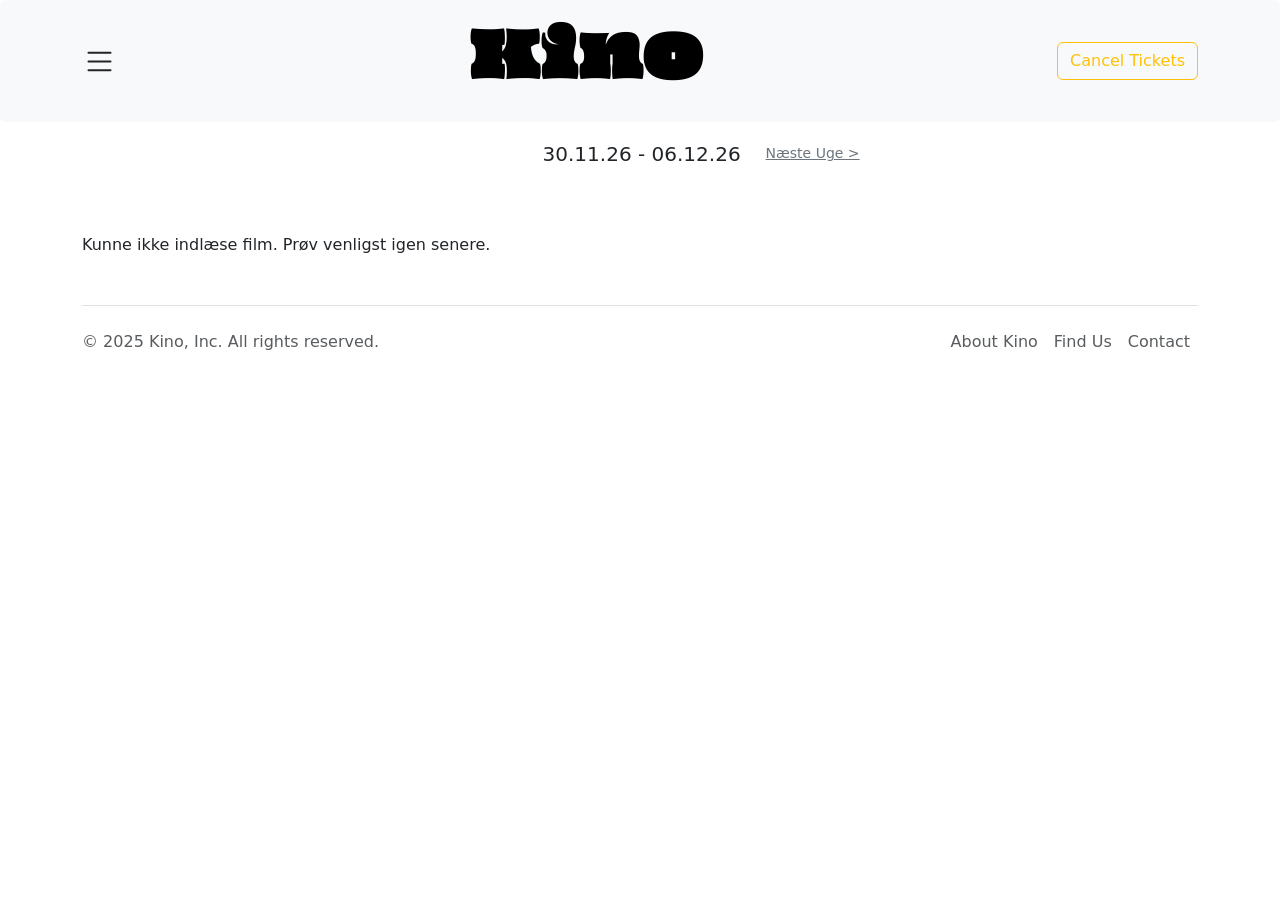
==== commit b879be93: "cancel btn" ====
--- a/src/main/resources/static/index.html
+++ b/src/main/resources/static/index.html
@@ -37,7 +37,7 @@
         <a class="navbar-brand mx-auto" id="logo" href="#">Kino</a>
 
         <button class="btn btn-outline-warning" type="button" data-bs-toggle="modal"
-                data-bs-target="#cancelBookingModal">
+                data-bs-target="#cancelBookingModal" id="cancel-booking-btn">
             Cancel Tickets
         </button>
     </div>
@@ -116,24 +116,11 @@
                         </div>
                     </form>
                 </div>
-
-                <div id="modal-step-2" class="d-none text-center">
-                    <h4>John Wick: Chapter 4</h4>
-                    <p class="lead">Monday 29/09/2025</p>
-                    <p><strong>Number of tickets: 5</strong></p>
-                    <p class="mt-4">Are you sure you want to cancel this booking?</p>
-                </div>
-
             </div>
             <div class="modal-footer">
 
                 <div id="footer-step-1">
                     <button type="button" class="btn btn-primary" id="submit-booking-code">Submit</button>
-                </div>
-
-                <div id="footer-step-2" class="d-none w-100 d-flex justify-content-between">
-                    <button type="button" class="btn btn-danger" id="back-to-step-1">Go Back</button>
-                    <button type="button" class="btn btn-success">Confirm Cancellation</button>
                 </div>
 
             </div>
